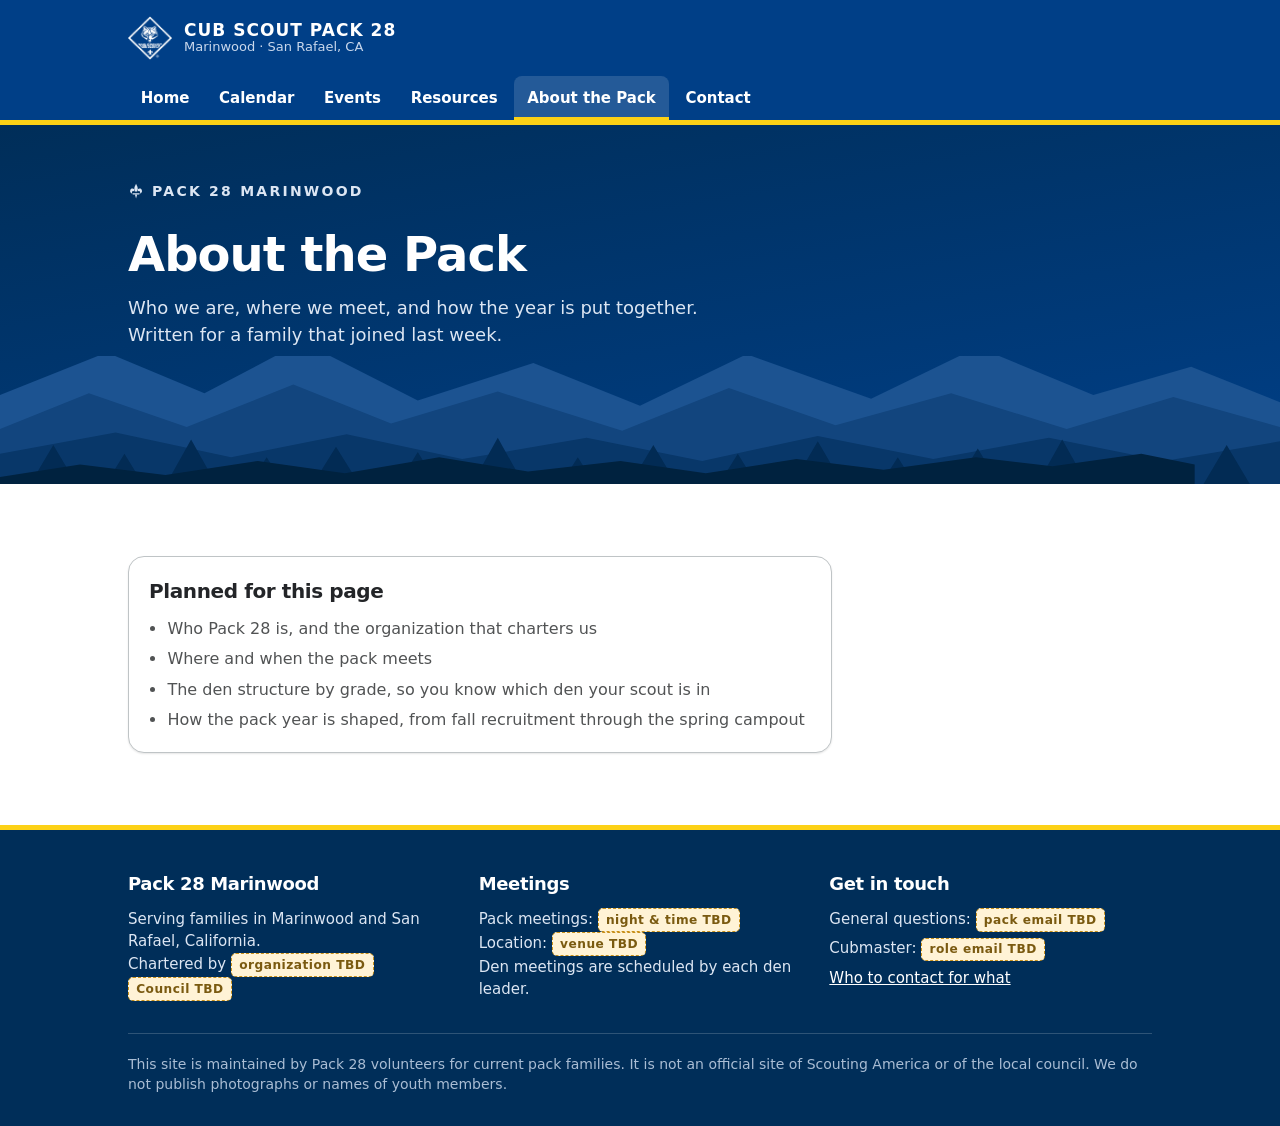
==== about.html @ e6766c7b "Publish Version 2 of the Pack 28 Marinwood site for side-by-side review with Version 1" ====
<!doctype html>
<!--
  Cub Scout Pack 28 Marinwood - About the Pack (placeholder, v2)

  Shell only. The content for this page is scoped in
  "PRD - Cub Scout Pack 28 Website", Section 5, Tier 1, and gets built in a
  later session. Styled to "Pack 28 Site Style Guide - Version 2".

  The sprite, header, and footer are generated from index.html. Do not hand-edit
  the #shared blocks below; edit index.html and run tools/sync_shared.py.
-->
<html lang="en">
<head>
<meta charset="utf-8">
<meta name="viewport" content="width=device-width, initial-scale=1">
<title>About the Pack | Cub Scout Pack 28 Marinwood</title>
<meta name="description" content="Who Cub Scout Pack 28 Marinwood is, where and when it meets, and how the dens are organized.">
<meta name="robots" content="noindex">
<link rel="stylesheet" href="assets/styles.css">
</head>
<body>

<a class="skip-link" href="#main">Skip to main content</a>

<!-- #shared:sprite -->
<!-- Icon sprite. Inline SVG so the only image requests are the official marks. -->
<svg class="sprite" aria-hidden="true" focusable="false" xmlns="http://www.w3.org/2000/svg">
  <symbol id="i-fleur" viewBox="0 0 64 64">
    <path d="M32 3c-3.6 8.4-6.8 12.6-6.8 20 0 5.5 2.7 8.6 6.8 13.7 4.1-5.1 6.8-8.2 6.8-13.7 0-7.4-3.2-11.6-6.8-20z"/>
    <path d="M25.2 25.2c-5.7-4.8-13.3-3.4-16 2.2-2.9 6 1 12.9 8.2 14.8-2.7-3.7-2.5-7.6.6-9.6 2.9-1.9 5.8-1 7.2 1.2z"/>
    <path d="M38.8 25.2c5.7-4.8 13.3-3.4 16 2.2 2.9 6-1 12.9-8.2 14.8 2.7-3.7 2.5-7.6-.6-9.6-2.9-1.9-5.8-1-7.2 1.2z"/>
    <rect x="17.5" y="40.5" width="29" height="5.2" rx="2.6"/>
    <path d="M27.6 46h8.8L32 61.5z"/>
  </symbol>
  <symbol id="i-paw" viewBox="0 0 64 64">
    <ellipse cx="19" cy="24" rx="6" ry="8"/>
    <ellipse cx="45" cy="24" rx="6" ry="8"/>
    <ellipse cx="28" cy="14" rx="5.5" ry="7.5"/>
    <ellipse cx="36" cy="14" rx="5.5" ry="7.5"/>
    <path d="M32 30c8 0 15 6.4 15 13.6 0 6.4-5 10.4-11.6 10.4-2.2 0-3.4-.8-3.4-.8s-1.2.8-3.4.8C22 54 17 50 17 43.6 17 36.4 24 30 32 30z"/>
  </symbol>
  <symbol id="i-car" viewBox="0 0 64 64">
    <path d="M4 36c0-3 2-5 5-5h9l7-8h20l6 8h4c3 0 5 2 5 5v4H4z"/>
    <circle cx="18" cy="44" r="6"/>
    <circle cx="46" cy="44" r="6"/>
  </symbol>
  <symbol id="i-fire" viewBox="0 0 64 64">
    <path d="M32 4c2 8-4 11-4 18 0 3 1 5 3 7-4-1-7-4-8-8-4 5-7 10-7 16 0 9 7 16 16 16s16-7 16-16c0-13-11-20-16-33z"/>
    <path d="M6 58h52v4H6z"/>
  </symbol>
  <symbol id="i-tent" viewBox="0 0 64 64">
    <path d="M32 6 4 54h20l8-16 8 16h20z"/>
    <path d="M2 54h60v5H2z" opacity=".55"/>
  </symbol>
  <symbol id="i-calendar" viewBox="0 0 64 64">
    <path d="M12 12h40a4 4 0 0 1 4 4v6H8v-6a4 4 0 0 1 4-4z"/>
    <path d="M18 6h5v10h-5zM41 6h5v10h-5z"/>
    <path d="M8 26h48v26a4 4 0 0 1-4 4H12a4 4 0 0 1-4-4z" opacity=".5"/>
    <path d="M16 32h8v7h-8zM28 32h8v7h-8zM40 32h8v7h-8zM16 43h8v7h-8zM28 43h8v7h-8z"/>
  </symbol>
  <symbol id="i-book" viewBox="0 0 64 64">
    <path d="M31 18c-5-4.4-13-6.6-22-6.6v34c9 0 17 2.2 22 6.6z"/>
    <path d="M33 18c5-4.4 13-6.6 22-6.6v34c-9 0-17 2.2-22 6.6z" opacity=".55"/>
  </symbol>
  <symbol id="i-compass" viewBox="0 0 64 64">
    <path d="M32 4a28 28 0 1 0 0 56 28 28 0 0 0 0-56zm0 6a22 22 0 1 1 0 44 22 22 0 0 1 0-44z"/>
    <path d="m42 22-6 14-14 6 6-14z"/>
  </symbol>
  <symbol id="i-mail" viewBox="0 0 64 64">
    <path d="M8 14h48a2 2 0 0 1 2 2v2L32 36 6 18v-2a2 2 0 0 1 2-2z"/>
    <path d="M6 24v24a2 2 0 0 0 2 2h48a2 2 0 0 0 2-2V24L32 42z" opacity=".6"/>
  </symbol>
  <symbol id="i-arrow" viewBox="0 0 64 64">
    <path d="M12 27h28V15l20 17-20 17V37H12z"/>
    <path d="M2 19h7v5H2zM2 29.5h7v5H2zM2 40h7v5H2z" opacity=".6"/>
  </symbol>
  <symbol id="i-megaphone" viewBox="0 0 64 64">
    <path d="M40 9v46L18 43H11a5 5 0 0 1-5-5V26a5 5 0 0 1 5-5h7z"/>
    <path d="M48.5 20.5a15 15 0 0 1 0 23 2.6 2.6 0 0 1-3.2-4 10 10 0 0 0 0-15 2.6 2.6 0 0 1 3.2-4z" opacity=".65"/>
  </symbol>

  <!-- Layered ridge silhouettes. Drawn here, not loaded. Decorative. -->
  <symbol id="art-ridge" viewBox="0 0 1440 220" preserveAspectRatio="xMidYMax slice">
    <path fill="#1C5391" d="M0 220V120l120-48 110 46 110-58 130 66 130-42 120 48 120-58 140 50 120-58 130 54 110-32 100 40v132z"/>
    <path fill="#12457E" d="M0 220v-62l100-40 110 38 120-48 110 44 120-36 140 44 120-48 120 42 130-36 130 40 120-36 120 34v64z"/>
    <path fill="#083769" d="M0 220v-34l130-24 130 28 130-26 130 28 140-24 130 26 130-28 130 26 130-24 130 26 130-22v48z"/>
    <path fill="#022B54" d="M34 220l26-44 26 44zM119 220l21-34 21 34zM187 220l28-50 28 50zM281 220l19-30 19 30zM352 220l26-42 26 42zM448 220l22-36 22 36zM531 220l29-52 29 52zM631 220l19-30 19 30zM709 220l26-44 26 44zM809 220l21-34 21 34zM892 220l28-48 28 48zM991 220l19-30 19 30zM1076 220l24-40 24 40zM1167 220l28-50 28 50zM1271 220l19-32 19 32zM1354 220l26-44 26 44z"/>
    <path fill="#00223F" d="M0 220V212L90 198l96 12 104-16 98 14 106-18 100 16 104-12 96 14 102-16 98 12 104-14 86 10 100-14 60 12V220z"/>
  </symbol>

  <!-- Tree line the Scout Law band rises out of. Decorative. -->
  <symbol id="art-treeline" viewBox="0 0 1440 100" preserveAspectRatio="xMidYMax slice">
    <path fill="currentColor" fill-opacity=".45" d="M66 72l22-30 22 30zM144 72l26-36 26 36zM230 72l20-26 20 26zM305 72l27-40 27 40zM390 72l22-30 22 30zM474 72l26-34 26 34zM576 72l20-28 20 28zM657 72l27-38 27 38zM746 72l22-30 22 30zM830 72l26-36 26 36zM924 72l20-26 20 26zM1005 72l27-40 27 40zM1100 72l22-30 22 30zM1184 72l26-34 26 34zM1280 72l20-28 20 28zM1373 72l27-38 27 38z"/>
    <path fill="currentColor" d="M0 70h1440v30H0zM20 72l30-52 30 52zM106 72l24-38 24 38zM176 72l34-64 34 64zM266 72l26-42 26 42zM340 72l32-56 32 56zM436 72l24-36 24 36zM513 72l35-68 35 68zM614 72l26-40 26 40zM692 72l32-58 32 58zM788 72l24-38 24 38zM866 72l34-62 34 62zM964 72l26-42 26 42zM1048 72l30-54 30 54zM1135 72l35-66 35 66zM1238 72l24-38 24 38zM1320 72l32-58 32 58z"/>
  </symbol>

  <!-- Hand-drawn section rule. Wobbles on purpose. -->
  <symbol id="art-divider" viewBox="0 0 1124 8" preserveAspectRatio="none">
    <path fill="none" stroke="currentColor" stroke-width="2" stroke-linecap="round"
          vector-effect="non-scaling-stroke"
          d="M2 4.6c68-2 138 1.2 208-1 70-2.2 140 3.8 210 1.4s140-3.8 210-1 140 1.2 210 3.4 140-2.4 210-.4l72-1.2"/>
  </symbol>

  <!-- Campfire. Six flat fills, the style guide's campfire accent set. -->
  <symbol id="art-campfire" viewBox="0 0 120 150">
    <path fill="#F5AC00" d="M60 10c18 28 32 44 32 68 0 22-14 38-32 38s-32-16-32-38c0-20 12-30 20-46 2 16 6 24 10 28-2-18-2-36 2-50z"/>
    <path fill="#FFDD30" d="M60 42c12 18 20 28 20 42 0 16-9 26-20 26s-20-10-20-26c0-12 8-20 14-32 1 10 3 14 6 16-1-10-1-18 0-26z"/>
    <path fill="#FFF07F" d="M60 70c8 10 10 16 10 22 0 9-5 14-10 14s-10-5-10-14c0-7 5-13 10-22z"/>
    <path fill="#6E461F" d="m18 110 86 20-4 16-86-20z"/>
    <path fill="#8F6134" d="m16 130 86-22 4 16-86 22z"/>
    <path fill="#AB7C4D" d="m40 100 42 12-4 12-42-12z"/>
  </symbol>
</svg>
<!-- /shared:sprite -->

<!-- #shared:header -->
<header class="site-header">
  <div class="wrap">
    <input class="nav-check" type="checkbox" id="nav-toggle" aria-label="Show navigation menu">
    <div class="header-bar">
      <a class="brand" href="index.html">
        <img class="brand-mark" src="assets/cubscouts-white.png" width="44" height="44" alt="Cub Scouts">
        <span class="brand-text">
          <span class="brand-name">Cub Scout Pack 28</span>
          <span class="brand-place"><span class="nb">Marinwood</span> &middot; <span class="nb">San Rafael, CA</span></span>
        </span>
      </a>
      <label class="nav-label" for="nav-toggle">Menu</label>
    </div>
    <nav class="site-nav" aria-label="Main">
      <ul>
        <li><a href="index.html">Home</a></li>
        <li><a href="calendar.html">Calendar</a></li>
        <li><a href="events.html">Events</a></li>
        <li><a href="resources.html">Resources</a></li>
        <li><a href="about.html" aria-current="page">About the Pack</a></li>
        <li><a href="contact.html">Contact</a></li>
      </ul>
    </nav>
  </div>
</header>
<!-- /shared:header -->

<main id="main">

  <section class="hero hero-sm">
    <div class="wrap hero-inner">
      <div>
        <p class="hero-kicker">
          <svg class="icon" aria-hidden="true"><use href="#i-fleur"></use></svg>
          Pack 28 Marinwood
        </p>
        <h1>About the Pack</h1>
        <p class="lede">Who we are, where we meet, and how the year is put together. Written for a family that joined last week.</p>
      </div>
    </div>
    <svg class="hero-ridge" aria-hidden="true"><use href="#art-ridge"></use></svg>
  </section>

  <section class="section ">
    <div class="wrap">
      <div class="card stub-panel">
        <h2>Planned for this page</h2>
        <ul>
          <li>Who Pack 28 is, and the organization that charters us</li>
          <li>Where and when the pack meets</li>
          <li>The den structure by grade, so you know which den your scout is in</li>
          <li>How the pack year is shaped, from fall recruitment through the spring campout</li>
        </ul>
      </div>
    </div>
  </section>

</main>

<!-- #shared:footer -->
<footer class="site-footer">
  <div class="wrap">
    <div class="footer-grid">
      <div>
        <h2>Pack 28 Marinwood</h2>
        <p style="margin:0">
          Serving families in Marinwood and San Rafael, California.<br>
          Chartered by <span class="tbd">organization TBD</span><br>
          <span class="tbd">Council TBD</span>
        </p>
      </div>
      <div>
        <h2>Meetings</h2>
        <p style="margin:0">
          Pack meetings: <span class="tbd">night &amp; time TBD</span><br>
          Location: <span class="tbd">venue TBD</span><br>
          Den meetings are scheduled by each den leader.
        </p>
      </div>
      <div>
        <h2>Get in touch</h2>
        <ul>
          <li>General questions: <span class="tbd">pack email TBD</span></li>
          <li>Cubmaster: <span class="tbd">role email TBD</span></li>
          <li><a href="contact.html">Who to contact for what</a></li>
        </ul>
      </div>
    </div>
    <p class="footer-note">
      This site is maintained by Pack 28 volunteers for current pack families. It is not an
      official site of Scouting America or of the local council. We do not publish photographs
      or names of youth members.
    </p>
  </div>
</footer>
<!-- /shared:footer -->

</body>
</html>
---- assets/styles.css ----
/* ==========================================================================
   Cub Scout Pack 28 Marinwood — shared stylesheet, Version 2

   Built to "Pack 28 Site Style Guide - Version 2". Mobile-first without
   exception: base rules target 375px and every media query is min-width.

   Thesis: warm paper ground, navy as ink, red as the action, gold as the
   accent, flat-vector outdoors instead of empty color fields.

   No build tools. No external fonts, no CDN, no analytics. The only image
   requests are the official Scouting marks in assets/, served same-origin.
   ========================================================================== */

:root {
  /* Core — read from the live official Scouting America system. */
  --blue:       #003F87;
  --blue-deep:  #002E59;
  --blue-mid:   #145298;
  --red:        #CE1126;   /* the action color: primary buttons and alerts */
  --red-deep:   #A50E1E;
  --gold:       #FCD116;   /* accent and rules only, never a text color */
  --green:      #006B3F;   /* outdoor categorisation only, used sparingly */

  /* Neutrals */
  --ink:        #232528;
  --ink-muted:  #515354;
  --paper:      #FFFFFF;
  --paper-warm: #EFEFEB;
  --paper-cool: #EBF0F2;   /* data-shaped pages: the calendar */
  --sand:       #E0DCD1;
  --line:       #BFC4C6;
  --line-soft:  #9AB3D5;   /* the hand-drawn section divider */

  /* One family for everything. Matching Inter's proportions through weight
     and tracking rather than by loading the font. */
  --font: system-ui, -apple-system, "Segoe UI", Roboto, Helvetica, Arial, sans-serif;

  --wrap: 68rem;
  --gutter: 1.25rem;
  --radius: 16px;
  --radius-input: 8px;
  --radius-pill: 999px;
}

*, *::before, *::after { box-sizing: border-box; }

html { -webkit-text-size-adjust: 100%; scroll-behavior: smooth; }

body {
  margin: 0;
  background: var(--paper);
  color: var(--ink);
  font-family: var(--font);
  font-size: 16px;
  line-height: 1.5;
}

@media (prefers-reduced-motion: reduce) {
  html { scroll-behavior: auto; }
  *, *::before, *::after { animation: none !important; transition: none !important; }
}

img, svg { max-width: 100%; }

/* Every heading: weight 800, negative tracking, mixed case. */
h1, h2, h3 { font-weight: 800; letter-spacing: -.02em; margin: 0; }
h1 { font-size: 32px; line-height: 34px; }
h2 { font-size: 26px; line-height: 30px; color: var(--ink); }
h3 { font-size: 20px; line-height: 24px; color: var(--blue); }

@media (min-width: 52rem) {
  h1 { font-size: 48px; line-height: 48px; }
  h2 { font-size: 32px; line-height: 32px; }
  h3 { font-size: 24px; line-height: 24px; }
}

p { margin: 0 0 1rem; }
p:last-child { margin-bottom: 0; }

a { color: var(--blue); }
a:hover { color: var(--blue-deep); }

/* Focus: 3px blue on light ground, 3px gold on dark. */
:focus-visible {
  outline: 3px solid var(--blue);
  outline-offset: 3px;
  border-radius: 4px;
}
.site-header :focus-visible,
.hero :focus-visible,
.law :focus-visible,
.site-footer :focus-visible {
  outline-color: var(--gold);
}

.wrap {
  width: 100%;
  max-width: var(--wrap);
  margin-inline: auto;
  padding-inline: var(--gutter);
}
@media (min-width: 46rem) { .wrap { padding-inline: 2rem; } }

.skip-link {
  position: absolute;
  left: -9999px;
  top: 0;
  background: var(--gold);
  color: var(--ink);
  padding: .75rem 1.25rem;
  font-weight: 700;
  z-index: 100;
}
.skip-link:focus { left: 0; }

/* --- icons ---------------------------------------------------------------- */

.icon {
  width: 1.5em;
  height: 1.5em;
  fill: currentColor;
  flex: none;
  vertical-align: -.35em;
}
.sprite { position: absolute; width: 0; height: 0; overflow: hidden; }

/* --- site header ---------------------------------------------------------- */

.site-header {
  background: var(--blue);
  color: #fff;
  border-bottom: 5px solid var(--gold);
}
.site-header a { color: #fff; text-decoration: none; }

.header-bar {
  display: flex;
  align-items: center;
  justify-content: space-between;
  gap: 1rem;
  padding-block: .75rem;
}

.brand {
  display: flex;
  align-items: center;
  gap: .75rem;
  min-width: 0;
}
/* Official Cub Scouts diamond. White variant, because the full-colour mark's
   lighter blue clashes with the header field. Never recoloured or inverted. */
.brand-mark {
  width: 44px;
  height: 44px;
  flex: none;
  display: block;
}
.brand-text { display: flex; flex-direction: column; line-height: 1.15; min-width: 0; }
.brand-name {
  font-weight: 800;
  font-size: 17px;
  letter-spacing: .06em;
  text-transform: uppercase;   /* allowed: this is the pack wordmark */
}
.brand-place {
  font-size: 13px;
  color: #C9D8EC;
  letter-spacing: 0;
}
/* keep "San Rafael, CA" from breaking mid-phrase in a narrow header */
.nb { white-space: nowrap; }

@media (max-width: 26rem) {
  .brand-mark { width: 36px; height: 36px; }
  .brand-name { font-size: 15px; letter-spacing: .04em; }
  .brand-place { font-size: 12px; }
}

/* Menu opens with a checkbox so navigation works with JavaScript disabled. */
.nav-check { position: absolute; opacity: 0; width: 1px; height: 1px; }

.nav-label {
  display: inline-flex;
  align-items: center;
  justify-content: center;
  gap: .5rem;
  min-height: 48px;
  padding: 0 1.25rem;
  border: 1px solid rgba(255, 255, 255, .5);
  border-radius: var(--radius-pill);
  font-weight: 700;
  font-size: 16px;
  cursor: pointer;
  user-select: none;
}
.nav-label:hover { background: rgba(255, 255, 255, .1); }
.nav-check:focus-visible ~ .header-bar .nav-label {
  outline: 3px solid var(--gold);
  outline-offset: 3px;
}

.site-nav {
  display: none;
  padding-bottom: 1rem;
}
.nav-check:checked ~ .site-nav { display: block; }

.site-nav ul {
  list-style: none;
  margin: 0;
  padding: 0;
  display: flex;
  flex-direction: column;
  gap: .125rem;
}
.site-nav a {
  display: flex;
  align-items: center;
  min-height: 48px;
  padding: 0 .75rem;
  border-radius: var(--radius-input);
  font-weight: 600;
}
.site-nav a:hover { background: rgba(255, 255, 255, .12); }
.site-nav a[aria-current="page"] {
  background: rgba(255, 255, 255, .14);
  box-shadow: inset 3px 0 0 var(--gold);
}

@media (min-width: 46rem) {
  .nav-label { display: none; }
  .site-nav { display: block !important; padding-bottom: 0; }
  .header-bar { padding-block: 1rem; }
  .site-nav ul { flex-direction: row; gap: .25rem; }
  .site-nav a { min-height: 44px; padding: 0 .8rem; font-size: 15px; }
  .site-nav a[aria-current="page"] {
    box-shadow: inset 0 -3px 0 var(--gold);
    border-radius: var(--radius-input) var(--radius-input) 0 0;
  }
}

/* --- hero and page head --------------------------------------------------- */

.hero {
  position: relative;
  background: linear-gradient(170deg, var(--blue-deep) 0%, var(--blue) 100%);
  color: #fff;
  overflow: hidden;
}

.hero-inner {
  position: relative;
  z-index: 1;
  padding-block: 2.5rem 8rem;
  display: grid;
  gap: 1.75rem;
}

/* Layered ridge silhouettes, drawn here rather than loaded. Decorative. */
.hero-ridge {
  position: absolute;
  left: 0;
  bottom: 0;
  width: 100%;
  height: 96px;
  display: block;
  pointer-events: none;
}

.hero-kicker {
  display: inline-flex;
  align-items: center;
  gap: .5rem;
  margin: 0 0 .875rem;
  font-size: 14px;
  font-weight: 700;
  letter-spacing: .16em;
  text-transform: uppercase;   /* allowed: eyebrow above a heading */
  color: var(--gold);
}
.hero-kicker .icon { width: 1.15em; height: 1.15em; }

.hero h1 { color: #fff; margin: 0 0 1rem; }
.hero h1 .thin {
  display: block;
  font-weight: 400;
  font-size: 18px;
  line-height: 26px;
  letter-spacing: 0;
  color: #C9D8EC;
  margin-top: .75rem;
  max-width: 32rem;
}

.hero p { color: #DCE6F3; max-width: 34rem; margin-bottom: 1.75rem; }

.hero-actions { display: flex; flex-wrap: wrap; gap: .75rem; }

.motto-badge {
  justify-self: start;
  display: flex;
  align-items: center;
  gap: 1rem;
  padding: 1.125rem 1.375rem;
  background: rgba(255, 255, 255, .08);
  border: 1px solid rgba(252, 209, 22, .45);
  border-radius: var(--radius);
}
.motto-badge .icon { width: 2.75rem; height: 2.75rem; color: var(--gold); }
.motto-badge b { display: block; font-size: 22px; font-weight: 800; letter-spacing: -.02em; }
.motto-badge span { font-size: 14px; color: #C9D8EC; }

@media (min-width: 52rem) {
  .hero-inner {
    grid-template-columns: 1.6fr 1fr;
    align-items: center;
    padding-block: 4.5rem 11rem;
    gap: 2.5rem;
  }
  .hero-ridge { height: 176px; }
  .hero h1 .thin { font-size: 20px; line-height: 30px; }
}

/* Shallow variant for the five subpages: same language, less height. */
.hero-sm .hero-inner { padding-block: 2rem 6.5rem; }
.hero-sm .hero-ridge { height: 72px; }
.hero-sm .lede { color: #DCE6F3; font-size: 18px; max-width: 38rem; margin: 1rem 0 0; }
@media (min-width: 52rem) {
  .hero-sm .hero-inner { padding-block: 3.5rem 8.5rem; }
  .hero-sm .hero-ridge { height: 128px; }
}

/* --- buttons -------------------------------------------------------------- */

.btn {
  display: inline-flex;
  align-items: center;
  justify-content: center;
  gap: .5rem;
  min-height: 48px;
  padding: 12px 32px;
  border-radius: var(--radius-pill);
  font-size: 16px;
  font-weight: 700;
  text-transform: none;
  border: 1px solid transparent;
  text-decoration: none;
}
.btn .icon { width: 1.2em; height: 1.2em; }
.btn-primary { background: var(--red); color: #fff; }
.btn-primary:hover { background: var(--red-deep); color: #fff; }
.btn-secondary { background: #fff; color: var(--ink); border-color: var(--line); }
.btn-secondary:hover { background: var(--paper-warm); color: var(--ink); }
.btn-ghost { background: transparent; color: #fff; border-color: rgba(255, 255, 255, .5); }
.btn-ghost:hover { background: rgba(255, 255, 255, .12); color: #fff; }

@media (min-width: 52rem) { .btn-lg { min-height: 56px; } }

/* --- sections and grounds -------------------------------------------------- */

.section { padding-block: 3rem; background: var(--paper); }
.section-warm { background: var(--paper-warm); }
.section-cool { background: var(--paper-cool); }

@media (min-width: 52rem) { .section { padding-block: 4.5rem; } }

.section-head { margin-bottom: 1.75rem; max-width: 44rem; }
.section-head h2 { margin: 0 0 .5rem; }
.section-head p { margin: 0; color: var(--ink-muted); }

.eyebrow {
  display: flex;
  align-items: center;
  gap: .5rem;
  font-size: 14px;
  font-weight: 700;
  letter-spacing: .16em;
  text-transform: uppercase;   /* allowed: eyebrow above a heading */
  color: var(--blue-mid);
  margin: 0 0 .5rem;
}
.eyebrow .icon { width: 1.15em; height: 1.15em; }

/* Hand-drawn hairline instead of a border. Sits at the foot of a section,
   with the section's own bottom padding giving the clearance below. */
.divider {
  display: block;
  width: 100%;
  height: 8px;
  margin-top: 3rem;
  color: var(--line-soft);
}

/* --- cards ---------------------------------------------------------------- */

.card {
  background: #fff;
  border-radius: var(--radius);
  border: 1px solid var(--line);
  box-shadow: 0 1px 2px rgba(0, 0, 0, .1);
  padding: 1.25rem;
}

.grid {
  display: grid;
  gap: 1rem;
  grid-template-columns: 1fr;
}
@media (min-width: 44rem) { .grid-3 { grid-template-columns: repeat(3, 1fr); } }
@media (min-width: 44rem) { .grid-2 { grid-template-columns: repeat(2, 1fr); } }
@media (min-width: 52rem) { .grid { gap: 1.5rem; } }

/* --- announcement --------------------------------------------------------- */

.announce {
  display: flex;
  gap: 1rem;
  padding: 1.25rem 1.375rem;
  background: var(--sand);
  border-left: 6px solid var(--gold);
  border-radius: var(--radius);
}
.announce .icon { width: 1.75rem; height: 1.75rem; color: var(--blue); }
.announce h2 {
  font-size: 18px;
  line-height: 28px;
  margin: 0 0 .25rem;
  color: var(--ink);
}
.announce p { margin: 0; }

/* --- event cards ---------------------------------------------------------- */

.event-card { display: flex; flex-direction: column; gap: .6rem; }
.event-card .icon { width: 2.25rem; height: 2.25rem; color: var(--blue); }
.event-card h3 { margin: 0; }
.event-card p { margin: 0; color: var(--ink-muted); }
.event-when { font-size: 14px; font-weight: 700; color: var(--ink-muted); }

/* Anything still waiting on pack leadership is marked, never invented.
   Carried over from Version 1 unchanged. */
.tbd {
  display: inline-block;
  padding: .1rem .45rem;
  background: #fff3d6;
  border: 1px dashed #c8901a;
  border-radius: 5px;
  font-size: .8125em;
  font-weight: 700;
  letter-spacing: .04em;
  color: #7a5a10;
  text-transform: none;
}

/* --- two big link cards --------------------------------------------------- */

.link-card {
  display: flex;
  gap: 1rem;
  align-items: flex-start;
  padding: 1.5rem;
  text-decoration: none;
  color: var(--ink);
}
.link-card:hover { border-color: var(--blue); color: var(--ink); }
.link-card .icon { width: 2.5rem; height: 2.5rem; color: var(--blue); }
.link-card h3 { margin: 0 0 .35rem; }
.link-card p { margin: 0; color: var(--ink-muted); }
.link-card .go {
  display: inline-flex;
  align-items: center;
  gap: .35rem;
  margin-top: .75rem;
  font-weight: 700;
  color: var(--red);
}
.link-card .go .icon { width: 1.1em; height: 1.1em; color: var(--red); }

/* --- dens ----------------------------------------------------------------- */

/* Den cards stay white. The style guide's coloured category tile would put the
   official rank emblems on a blue field, and the emblems carry a lighter blue
   that must not sit against --blue. The mark rules win; the emblems supply the
   colour instead. */
.den-grid { grid-template-columns: repeat(2, 1fr); gap: .75rem; }
@media (min-width: 44rem) { .den-grid { grid-template-columns: repeat(3, 1fr); } }
@media (min-width: 62rem) { .den-grid { grid-template-columns: repeat(6, 1fr); } }

.den {
  text-align: center;
  padding: 1rem .75rem 1.125rem;
}
.den-mark {
  height: 64px;
  display: flex;
  align-items: center;
  justify-content: center;
  margin-bottom: .6rem;
}
.den-mark img { max-height: 64px; max-width: 100%; width: auto; }
.den b { display: block; font-size: 17px; font-weight: 800; letter-spacing: -.02em; color: var(--blue); }
.den span { display: block; font-size: 14px; color: var(--ink-muted); }

/* --- campfire figure ------------------------------------------------------ */

.head-with-art {
  display: grid;
  gap: 1.25rem;
  align-items: center;
  margin-bottom: 1.75rem;
}
.head-with-art .section-head { margin-bottom: 0; }
.campfire { width: 104px; height: 130px; justify-self: start; }
@media (min-width: 44rem) {
  .head-with-art { grid-template-columns: 1fr auto; gap: 2rem; }
  .campfire { width: 120px; height: 150px; justify-self: end; }
}

/* --- treeline and the one colour band ------------------------------------- */

.treeline {
  display: block;
  width: 100%;
  height: 56px;
  background: var(--paper);
  color: var(--blue-deep);
  margin-bottom: -1px;
}
@media (min-width: 52rem) { .treeline { height: 88px; } }

.law {
  background: var(--blue-deep);
  color: #fff;
  padding-block: 3rem;
}
@media (min-width: 52rem) { .law { padding-block: 4rem; } }
.law h2 { color: #fff; margin: 0 0 .5rem; }
.law > .wrap > p { color: #B9C8DB; margin: 0 0 1.5rem; max-width: 40rem; }
.law-list {
  list-style: none;
  margin: 0;
  padding: 0;
  display: grid;
  gap: .5rem;
  grid-template-columns: repeat(2, 1fr);
}
@media (min-width: 44rem) { .law-list { grid-template-columns: repeat(4, 1fr); } }
@media (min-width: 62rem) { .law-list { grid-template-columns: repeat(6, 1fr); } }
.law-list li {
  padding: .6rem .75rem;
  background: rgba(255, 255, 255, .07);
  border-left: 3px solid var(--gold);
  border-radius: 0 var(--radius-input) var(--radius-input) 0;
  font-size: 15px;
  font-weight: 600;
}

/* --- footer --------------------------------------------------------------- */

.site-footer {
  background: var(--blue-deep);
  color: #DCE6F3;
  border-top: 5px solid var(--gold);
  padding-block: 2.5rem 2rem;
  font-size: 15px;
}
.site-footer a { color: #fff; }
.footer-grid {
  display: grid;
  gap: 1.75rem;
  grid-template-columns: 1fr;
}
@media (min-width: 44rem) { .footer-grid { grid-template-columns: repeat(3, 1fr); } }
.site-footer h2 {
  font-size: 18px;
  line-height: 28px;
  color: #fff;
  margin: 0 0 .6rem;
}
.site-footer ul { list-style: none; margin: 0; padding: 0; }
.site-footer li { margin-bottom: .35rem; }
.footer-note {
  margin-top: 2rem;
  padding-top: 1.25rem;
  border-top: 1px solid rgba(255, 255, 255, .18);
  font-size: 14px;
  line-height: 20px;
  color: #A9BDD4;
}

/* --- subpage body --------------------------------------------------------- */

.stub-panel {
  max-width: 44rem;
}
.stub-panel h2 { font-size: 20px; line-height: 28px; margin: 0 0 .75rem; }
.stub-panel ul { margin: 0; padding-left: 1.15rem; color: var(--ink-muted); }
.stub-panel li { margin-bottom: .4rem; }
.stub-panel li:last-child { margin-bottom: 0; }
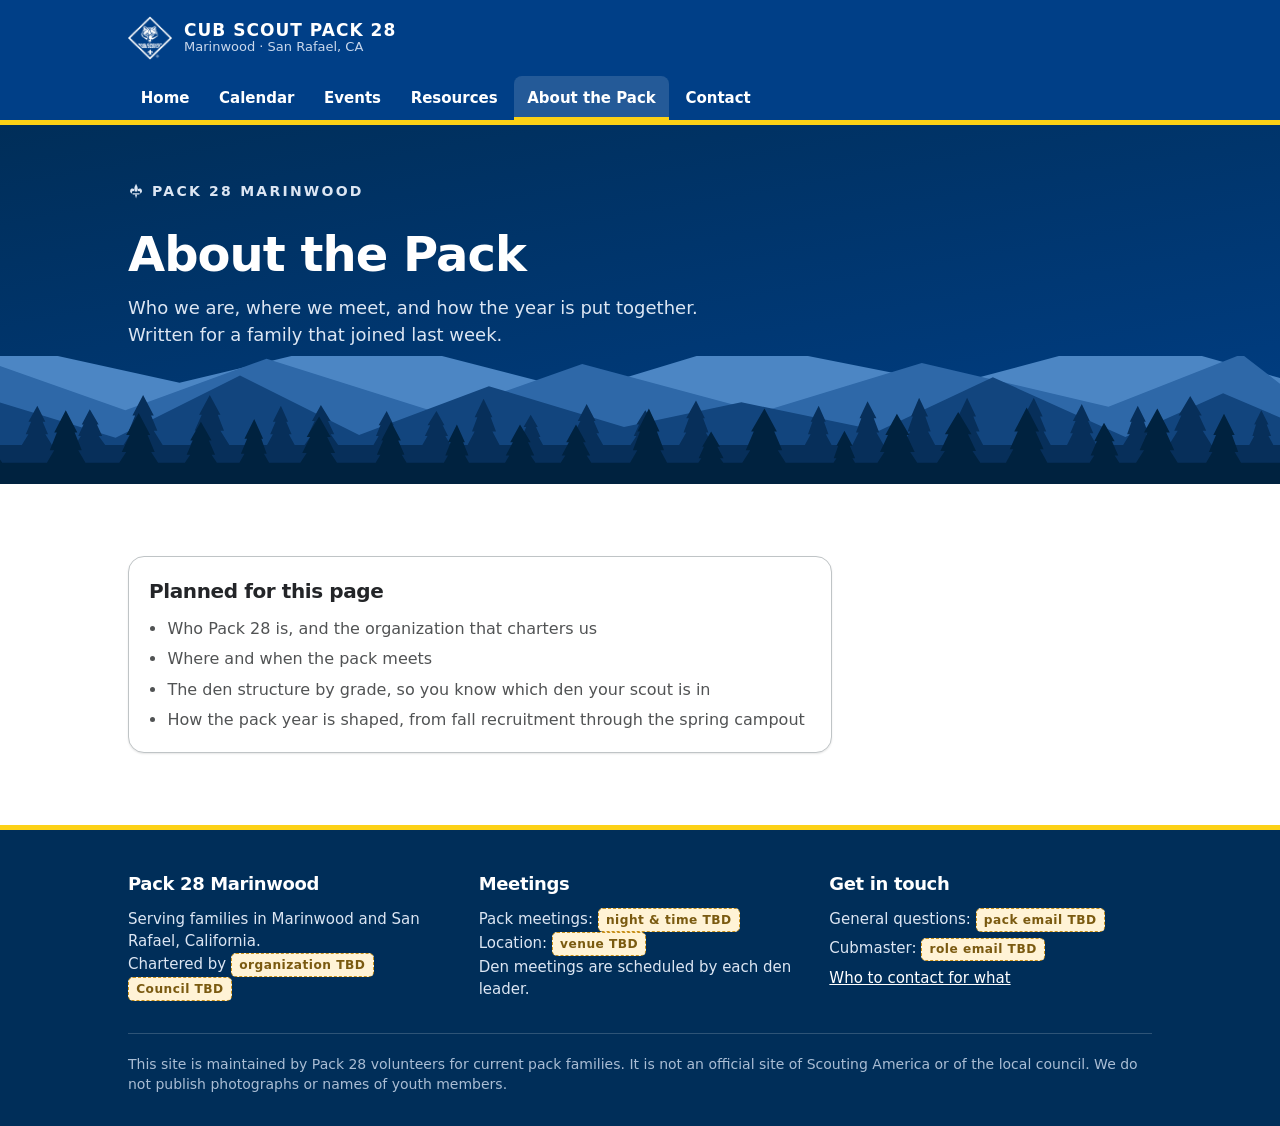
==== commit 5895588b: "Rebuild the hero ridge and the homepage treeline as layered mountains with a fir forest in front" ====
--- a/about.html
+++ b/about.html
@@ -81,18 +81,13 @@
 
   <!-- Layered ridge silhouettes. Drawn here, not loaded. Decorative. -->
   <symbol id="art-ridge" viewBox="0 0 1440 220" preserveAspectRatio="xMidYMax slice">
-    <path fill="#1C5391" d="M0 220V120l120-48 110 46 110-58 130 66 130-42 120 48 120-58 140 50 120-58 130 54 110-32 100 40v132z"/>
-    <path fill="#12457E" d="M0 220v-62l100-40 110 38 120-48 110 44 120-36 140 44 120-48 120 42 130-36 130 40 120-36 120 34v64z"/>
-    <path fill="#083769" d="M0 220v-34l130-24 130 28 130-26 130 28 140-24 130 26 130-28 130 26 130-24 130 26 130-22v48z"/>
-    <path fill="#022B54" d="M34 220l26-44 26 44zM119 220l21-34 21 34zM187 220l28-50 28 50zM281 220l19-30 19 30zM352 220l26-42 26 42zM448 220l22-36 22 36zM531 220l29-52 29 52zM631 220l19-30 19 30zM709 220l26-44 26 44zM809 220l21-34 21 34zM892 220l28-48 28 48zM991 220l19-30 19 30zM1076 220l24-40 24 40zM1167 220l28-50 28 50zM1271 220l19-32 19 32zM1354 220l26-44 26 44z"/>
-    <path fill="#00223F" d="M0 220V212L90 198l96 12 104-16 98 14 106-18 100 16 104-12 96 14 102-16 98 12 104-14 86 10 100-14 60 12V220z"/>
-  </symbol>
-
-  <!-- Tree line the Scout Law band rises out of. Decorative. -->
-  <symbol id="art-treeline" viewBox="0 0 1440 100" preserveAspectRatio="xMidYMax slice">
-    <path fill="currentColor" fill-opacity=".45" d="M66 72l22-30 22 30zM144 72l26-36 26 36zM230 72l20-26 20 26zM305 72l27-40 27 40zM390 72l22-30 22 30zM474 72l26-34 26 34zM576 72l20-28 20 28zM657 72l27-38 27 38zM746 72l22-30 22 30zM830 72l26-36 26 36zM924 72l20-26 20 26zM1005 72l27-40 27 40zM1100 72l22-30 22 30zM1184 72l26-34 26 34zM1280 72l20-28 20 28zM1373 72l27-38 27 38z"/>
-    <path fill="currentColor" d="M0 70h1440v30H0zM20 72l30-52 30 52zM106 72l24-38 24 38zM176 72l34-64 34 64zM266 72l26-42 26 42zM340 72l32-56 32 56zM436 72l24-36 24 36zM513 72l35-68 35 68zM614 72l26-40 26 40zM692 72l32-58 32 58zM788 72l24-38 24 38zM866 72l34-62 34 62zM964 72l26-42 26 42zM1048 72l30-54 30 54zM1135 72l35-66 35 66zM1238 72l24-38 24 38zM1320 72l32-58 32 58z"/>
-  </symbol>
+    <path fill="#4C86C4" d="M-40 230L-40 53L202 106L416 55L652 116L833 61L1071 108L1274 54L1480 112L1480 230Z"/>
+    <path fill="#2E68A8" d="M-40 230L-40 73L141 137L300 79L496 141L655 85L856 139L1037 84L1247 133L1397 74L1480 138L1480 230Z"/>
+    <path fill="#12457E" d="M-40 230L-40 116L130 168L270 98L404 165L550 110L702 156L834 128L989 160L1117 100L1266 167L1376 118L1480 162L1480 230Z"/>
+    <path fill="#072F5A" d="M-40 176H1480V262H-40ZM-23 182L-23 177L-37 177L-29 164L-32 164L-27 150L-29 150L-20 132L-11 150L-13 150L-8 164L-11 164L-3 177L-17 177L-17 182ZM39 182L39 177L24 177L32 164L29 164L35 150L32 150L42 132L51 150L48 150L54 164L51 164L59 177L44 177L44 182ZM99 182L99 177L84 177L91 166L88 166L94 153L92 153L101 136L111 153L109 153L115 166L111 166L119 177L104 177L104 182ZM157 182L157 176L139 176L149 160L145 160L152 143L149 143L161 120L173 143L170 143L177 160L173 160L183 176L164 176L164 182ZM232 182L232 176L214 176L223 160L219 160L227 142L224 142L236 120L248 142L245 142L252 160L248 160L258 176L239 176L239 182ZM313 182L313 177L300 177L307 164L304 164L310 150L307 150L316 132L324 150L322 150L328 164L325 164L332 177L318 177L318 182ZM358 182L358 177L342 177L351 164L347 164L354 149L351 149L361 131L372 149L369 149L376 164L372 164L381 177L365 177L365 182ZM432 182L432 178L419 178L426 166L423 166L428 154L426 154L435 138L443 154L441 154L447 166L444 166L451 178L437 178L437 182ZM488 182L488 178L474 178L481 166L478 166L484 154L481 154L491 138L500 154L498 154L504 166L501 166L508 178L494 178L494 182ZM541 182L541 176L526 176L534 161L531 161L537 145L534 145L544 124L554 145L552 145L558 161L554 161L562 176L547 176L547 182ZM595 182L595 178L583 178L589 167L587 167L592 156L589 156L597 142L605 156L603 156L608 167L606 167L612 178L600 178L600 182ZM657 182L657 177L641 177L650 163L646 163L653 149L650 149L660 130L670 149L668 149L674 163L671 163L679 177L663 177L663 182ZM723 182L723 178L708 178L716 166L713 166L719 153L716 153L726 137L736 153L733 153L739 166L736 166L744 178L729 178L729 182ZM780 182L780 176L764 176L772 162L769 162L775 146L772 146L783 126L793 146L791 146L797 162L794 162L802 176L786 176L786 182ZM856 182L856 178L844 178L850 167L848 167L853 155L851 155L858 140L866 155L864 155L869 167L866 167L873 178L861 178L861 182ZM918 182L918 177L905 177L912 164L909 164L914 150L912 150L921 132L929 150L927 150L932 164L929 164L936 177L923 177L923 182ZM973 182L973 176L959 176L966 162L963 162L969 146L967 146L976 127L986 146L983 146L989 162L986 162L994 176L979 176L979 182ZM1031 182L1031 176L1016 176L1024 161L1021 161L1027 144L1025 144L1034 123L1044 144L1041 144L1047 161L1044 161L1052 176L1037 176L1037 182ZM1085 182L1085 176L1069 176L1077 161L1074 161L1080 144L1078 144L1088 123L1098 144L1095 144L1102 161L1098 161L1106 176L1091 176L1091 182ZM1159 182L1159 176L1143 176L1152 161L1148 161L1155 144L1152 144L1163 123L1173 144L1170 144L1177 161L1174 161L1182 176L1166 176L1166 182ZM1214 182L1214 177L1200 177L1207 163L1204 163L1210 149L1207 149L1217 130L1226 149L1224 149L1230 163L1226 163L1234 177L1220 177L1220 182ZM1277 182L1277 177L1263 177L1271 164L1268 164L1273 150L1271 150L1280 132L1289 150L1287 150L1292 164L1289 164L1297 177L1283 177L1283 182ZM1335 182L1335 176L1315 176L1325 160L1321 160L1329 143L1326 143L1339 121L1352 143L1349 143L1357 160L1353 160L1363 176L1343 176L1343 182ZM1417 182L1417 177L1405 177L1411 166L1409 166L1413 153L1411 153L1419 137L1427 153L1425 153L1430 166L1427 166L1433 177L1421 177L1421 182Z"/>
+    <path fill="#00223F" d="M-40 196H1480V288H-40ZM-24 208L-24 201L-46 201L-34 184L-39 184L-30 165L-34 165L-20 141L-6 165L-10 165L-1 184L-6 184L6 201L-16 201L-16 208ZM70 208L70 201L50 201L61 182L56 182L64 162L61 162L74 137L87 162L84 162L92 182L88 182L99 201L78 201L78 208ZM152 208L152 201L131 201L142 184L137 184L146 165L142 165L156 140L169 165L166 165L174 184L170 184L181 201L160 201L160 208ZM223 208L223 202L204 202L214 187L210 187L217 171L214 171L226 150L238 171L235 171L242 187L238 187L248 202L230 202L230 208ZM283 208L283 202L266 202L275 186L271 186L278 169L275 169L286 147L296 169L294 169L300 186L297 186L306 202L289 202L289 208ZM355 208L355 202L334 202L345 185L340 185L349 167L345 167L359 144L372 167L368 167L377 185L372 185L383 202L363 202L363 208ZM436 208L436 202L419 202L428 187L424 187L431 171L429 171L440 150L451 171L448 171L455 187L452 187L461 202L443 202L443 208ZM511 208L511 202L496 202L504 188L501 188L507 173L504 173L514 153L523 173L521 173L527 188L523 188L531 202L516 202L516 208ZM582 208L582 203L564 203L573 188L569 188L577 173L574 173L585 153L597 173L594 173L601 188L597 188L607 203L589 203L589 208ZM645 208L645 202L627 202L636 188L632 188L640 173L637 173L648 153L659 173L656 173L664 188L660 188L669 202L651 202L651 208ZM726 208L726 201L706 201L717 182L712 182L720 161L717 161L730 135L742 161L739 161L747 182L743 182L753 201L733 201L733 208ZM797 208L797 203L781 203L789 191L786 191L792 178L790 178L800 161L810 178L807 178L814 191L810 191L819 203L803 203L803 208ZM855 208L855 201L832 201L844 182L839 182L848 161L845 161L860 135L874 161L871 161L880 182L875 182L887 201L864 201L864 208ZM947 208L947 203L933 203L941 191L938 191L943 177L941 177L950 160L959 177L956 177L962 191L959 191L966 203L953 203L953 208ZM1005 208L1005 201L984 201L995 184L990 184L999 165L996 165L1009 141L1023 165L1020 165L1029 184L1024 184L1035 201L1014 201L1014 208ZM1074 208L1074 201L1051 201L1063 183L1058 183L1067 164L1063 164L1078 139L1093 164L1089 164L1098 183L1094 183L1106 201L1083 201L1083 208ZM1151 208L1151 201L1129 201L1140 181L1136 181L1145 161L1141 161L1155 134L1169 161L1165 161L1174 181L1170 181L1181 201L1159 201L1159 208ZM1239 208L1239 202L1222 202L1231 188L1227 188L1234 172L1231 172L1242 151L1254 172L1251 172L1258 188L1254 188L1263 202L1246 202L1246 208ZM1297 208L1297 201L1275 201L1287 182L1282 182L1291 162L1287 162L1302 135L1316 162L1312 162L1321 182L1316 182L1328 201L1306 201L1306 208ZM1373 208L1373 201L1354 201L1364 184L1360 184L1368 165L1365 165L1377 141L1389 165L1386 165L1393 184L1389 184L1399 201L1380 201L1380 208ZM1456 208L1456 202L1440 202L1448 186L1445 186L1452 169L1449 169L1459 147L1470 169L1467 169L1474 186L1470 186L1479 202L1463 202L1463 208Z"/>
+  </symbol>
+
 
   <!-- Hand-drawn section rule. Wobbles on purpose. -->
   <symbol id="art-divider" viewBox="0 0 1124 8" preserveAspectRatio="none">
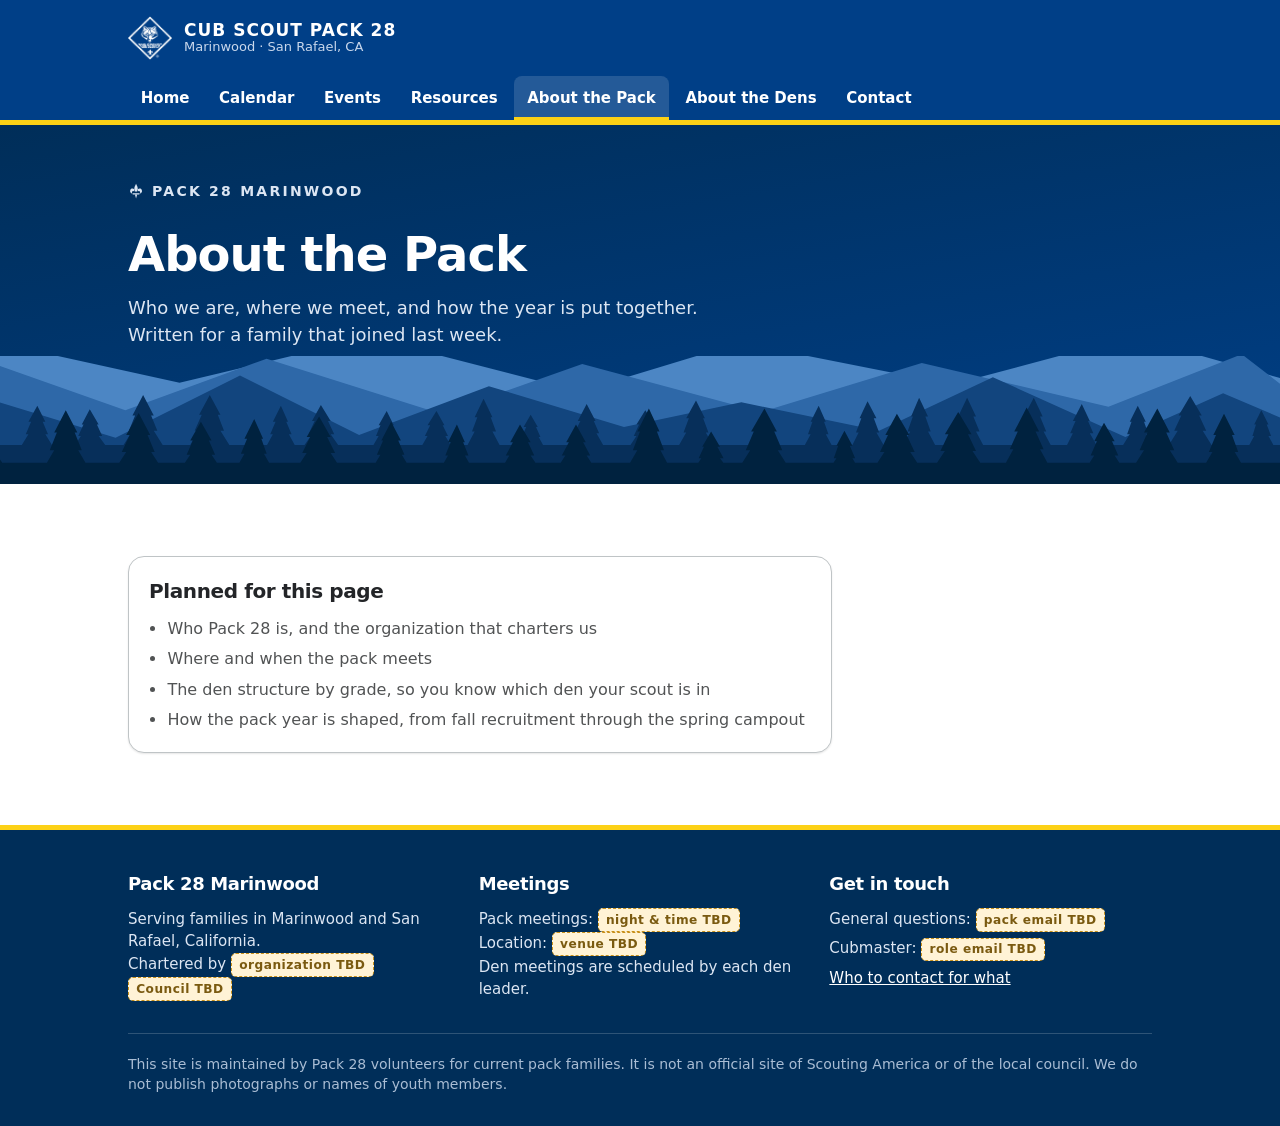
==== commit 655866a0: "Add About the Dens page, and note the remote update paths for the announcement and calendar" ====
--- a/about.html
+++ b/about.html
@@ -129,6 +129,7 @@
         <li><a href="events.html">Events</a></li>
         <li><a href="resources.html">Resources</a></li>
         <li><a href="about.html" aria-current="page">About the Pack</a></li>
+        <li><a href="dens.html">About the Dens</a></li>
         <li><a href="contact.html">Contact</a></li>
       </ul>
     </nav>
--- a/assets/styles.css
+++ b/assets/styles.css
@@ -231,12 +231,19 @@
   .nav-label { display: none; }
   .site-nav { display: block !important; padding-bottom: 0; }
   .header-bar { padding-block: 1rem; }
-  .site-nav ul { flex-direction: row; gap: .25rem; }
-  .site-nav a { min-height: 44px; padding: 0 .8rem; font-size: 15px; }
+  .site-nav ul { flex-direction: row; flex-wrap: wrap; gap: .25rem; }
+  /* Seven items only just fit at this breakpoint, so the row runs tighter
+     here and relaxes at 58rem. flex-wrap is the backstop: if a device
+     substitutes a wider font the nav drops to a second row instead of
+     spilling out of the header. */
+  .site-nav a { min-height: 44px; padding: 0 .5rem; font-size: 15px; }
   .site-nav a[aria-current="page"] {
     box-shadow: inset 0 -3px 0 var(--gold);
     border-radius: var(--radius-input) var(--radius-input) 0 0;
   }
+}
+@media (min-width: 58rem) {
+  .site-nav a { padding: 0 .8rem; }
 }
 
 /* --- hero and page head --------------------------------------------------- */
@@ -428,6 +435,8 @@
   color: var(--ink);
 }
 .announce p { margin: 0; }
+.announce ul { margin: .625rem 0 0; padding-left: 1.15rem; color: var(--ink-muted); }
+.announce li { margin: 0; }
 
 /* --- event cards ---------------------------------------------------------- */
 
@@ -597,3 +606,4 @@
 .stub-panel ul { margin: 0; padding-left: 1.15rem; color: var(--ink-muted); }
 .stub-panel li { margin-bottom: .4rem; }
 .stub-panel li:last-child { margin-bottom: 0; }
+.stub-panel li > ul { margin: .4rem 0 0; }
